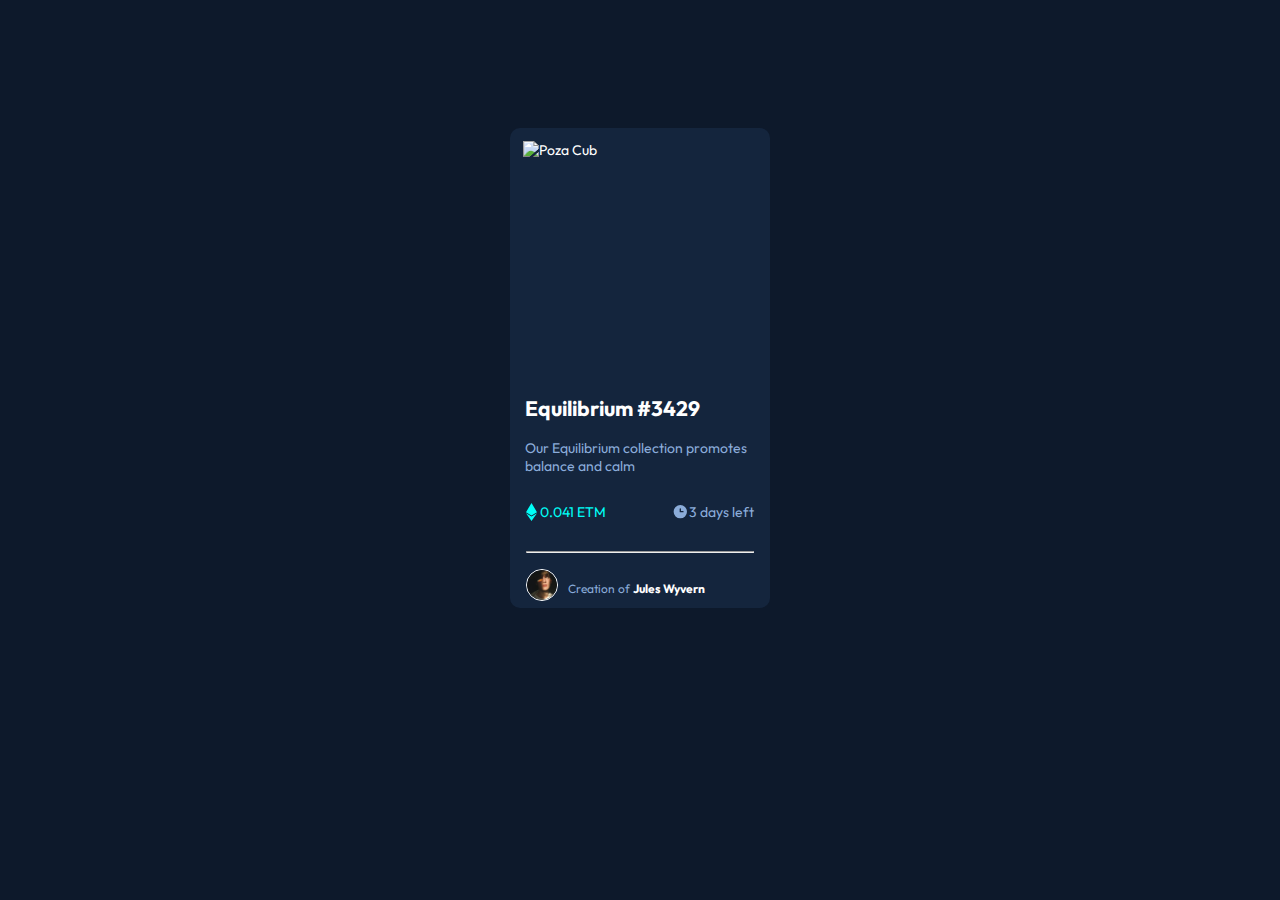
==== nft-preview-card-component-main/index.html @ 9f5c6764 "Add files via upload" ====
<!DOCTYPE html>
<html lang="en">
<head>
  <meta charset="UTF-8">
  <meta http-equiv="X-UA-Compatible" content="IE=edge">
  <meta name="viewport" content="width=device-width, initial-scale=1.0">

  <title>NFT Preview Card Component Main</title>

  <link rel="stylesheet" href="style.css">
  <link rel="stylesheet" href="https://fonts.googleapis.com/css?family=Outfit">

</head>
<body>
<div id="card">
  <div id="containerpic">
    <img src="/images/image-equilibrium.jpg" alt="Poza Cub" id="cub">
    <div id="containereye">
      <img src="./images/icon-view.svg" alt="view" id="overlay">
    </div>
  </div>
  <div id="containerinfo">
    <h2 id="title">Equilibrium #3429</h2>
    <p>Our Equilibrium collection promotes balance and calm</p>
  </div>
  <div id="containerPriceTime">
    <img src="./images/icon-ethereum.svg" alt="etherium icon" id="ethIcon">
    <p id="price">0.041 ETM</p>
    <img src="./images/icon-clock.svg" alt="clock" id="time">
    <p>3 days left</p>
  </div>
  <hr>
  <div id="autor">
    <img src="./images/image-avatar.png" alt="" id="face">
    <p>Creation of <b id="name">Jules Wyvern</b></p>
  </div>
</div>
</body>
</html>
---- nft-preview-card-component-main/style.css ----
*{
    border-radius: 10px;
}
body{
    display:flex;
    align-items: center;
    flex-direction: column;
    background-color:hsl(217, 54%, 11%);
    font-family: "Outfit";
    justify-content: center;
    margin:10% auto;
    width:260px;
    font-size: 14px;
    border-collapse: separate;
    border-radius: 25px;

}
#card{
    background-color:hsl(216, 50%, 16%);
    color:hsl(0, 0%, 100%);
    position:relative;
    margin:0 auto;
}
#containerpic{
position:relative;
  height:250px;
  width:260px;
  margin:0 auto;
}
#cub{
    display:flex;
    margin:auto;
    padding:5%;
    width:230px;
    border-radius:7%;
    position: relative;
}
#containerpic img{
    position:absolute;
    left:0;
}
#containereye{
    display:flex;
    margin-left: 5%;
    padding:5%;
    width:230px;
    border-radius:7%;
    position: relative;
}
#overlay{
    display:flex;

    padding:36% 36%;
    position:absolute;
    opacity: 0;
}
#overlay:hover{
    -webkit-transition: opacity 1s ease-in-out;
    -moz-transition: opacity 1s ease-in-out;
    -o-transition: opacity 1s ease-in-out;
    transition: opacity 1s ease-in-out;
    opacity: 1;
    background-color:hsl(178, 100%, 50%, 0.3);
}
#containerinfo{
    padding:0 15px;
    color: hsl(215, 51%, 70%);
}
#containerinfo h2{
    color: white;
}
#containerPriceTime{
    padding:0 16px;
    display:flex;
    color: hsl(215, 51%, 70%);
}
#price{
    color: hsl(178, 100%, 50%);
    margin-left: 3px;
}
#time{
    margin-left:auto;
    object-fit: scale-down;
}
#ethIcon{
    object-fit: scale-down;
}
#autor{
    color: hsl(215, 51%, 70%);
    display: flex;
    padding:0 16px;
    font-size: 12px;

}
#face{
    height:30px;
    object-fit: scale-down;
    border: 1px solid white;
    border-radius: 50%;
}
#autor p{
    margin-left: 10px;
}
#name{
    color:white;
}
hr{
    margin: 16px;
}
#title:hover{
    color:hsl(178, 100%, 50%);
}
#name:hover{
    color:hsl(178, 100%, 50%);
}
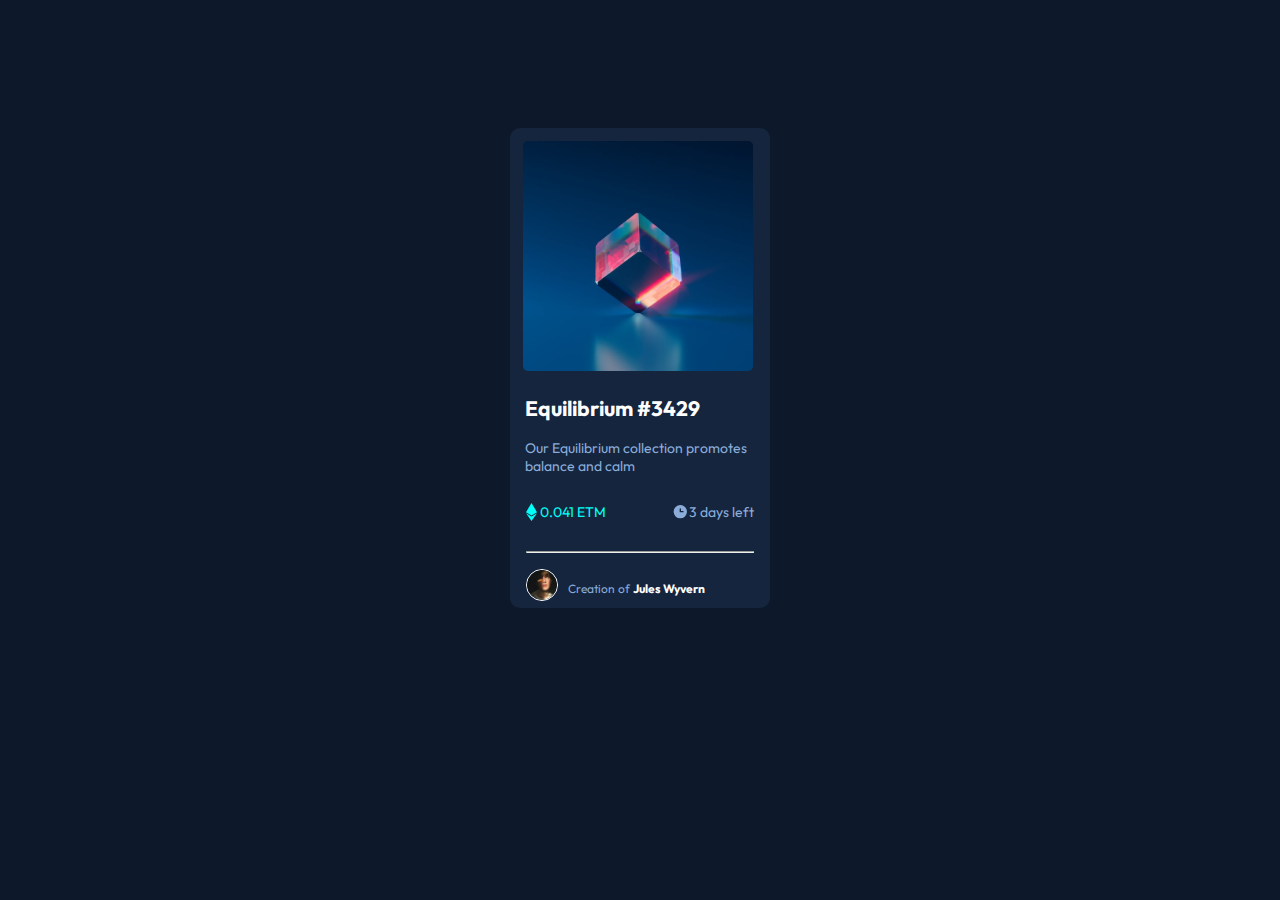
==== commit 51dd8803: "Rename index.md to index.html" ====
--- a/nft-preview-card-component-main/index.html
+++ b/nft-preview-card-component-main/index.html
@@ -14,7 +14,7 @@
 <body>
 <div id="card">
   <div id="containerpic">
-    <img src="/images/image-equilibrium.jpg" alt="Poza Cub" id="cub">
+    <img src="./images/image-equilibrium.jpg" alt="Poza Cub" id="cub">
     <div id="containereye">
       <img src="./images/icon-view.svg" alt="view" id="overlay">
     </div>
@@ -36,4 +36,4 @@
   </div>
 </div>
 </body>
-</html>+</html>
